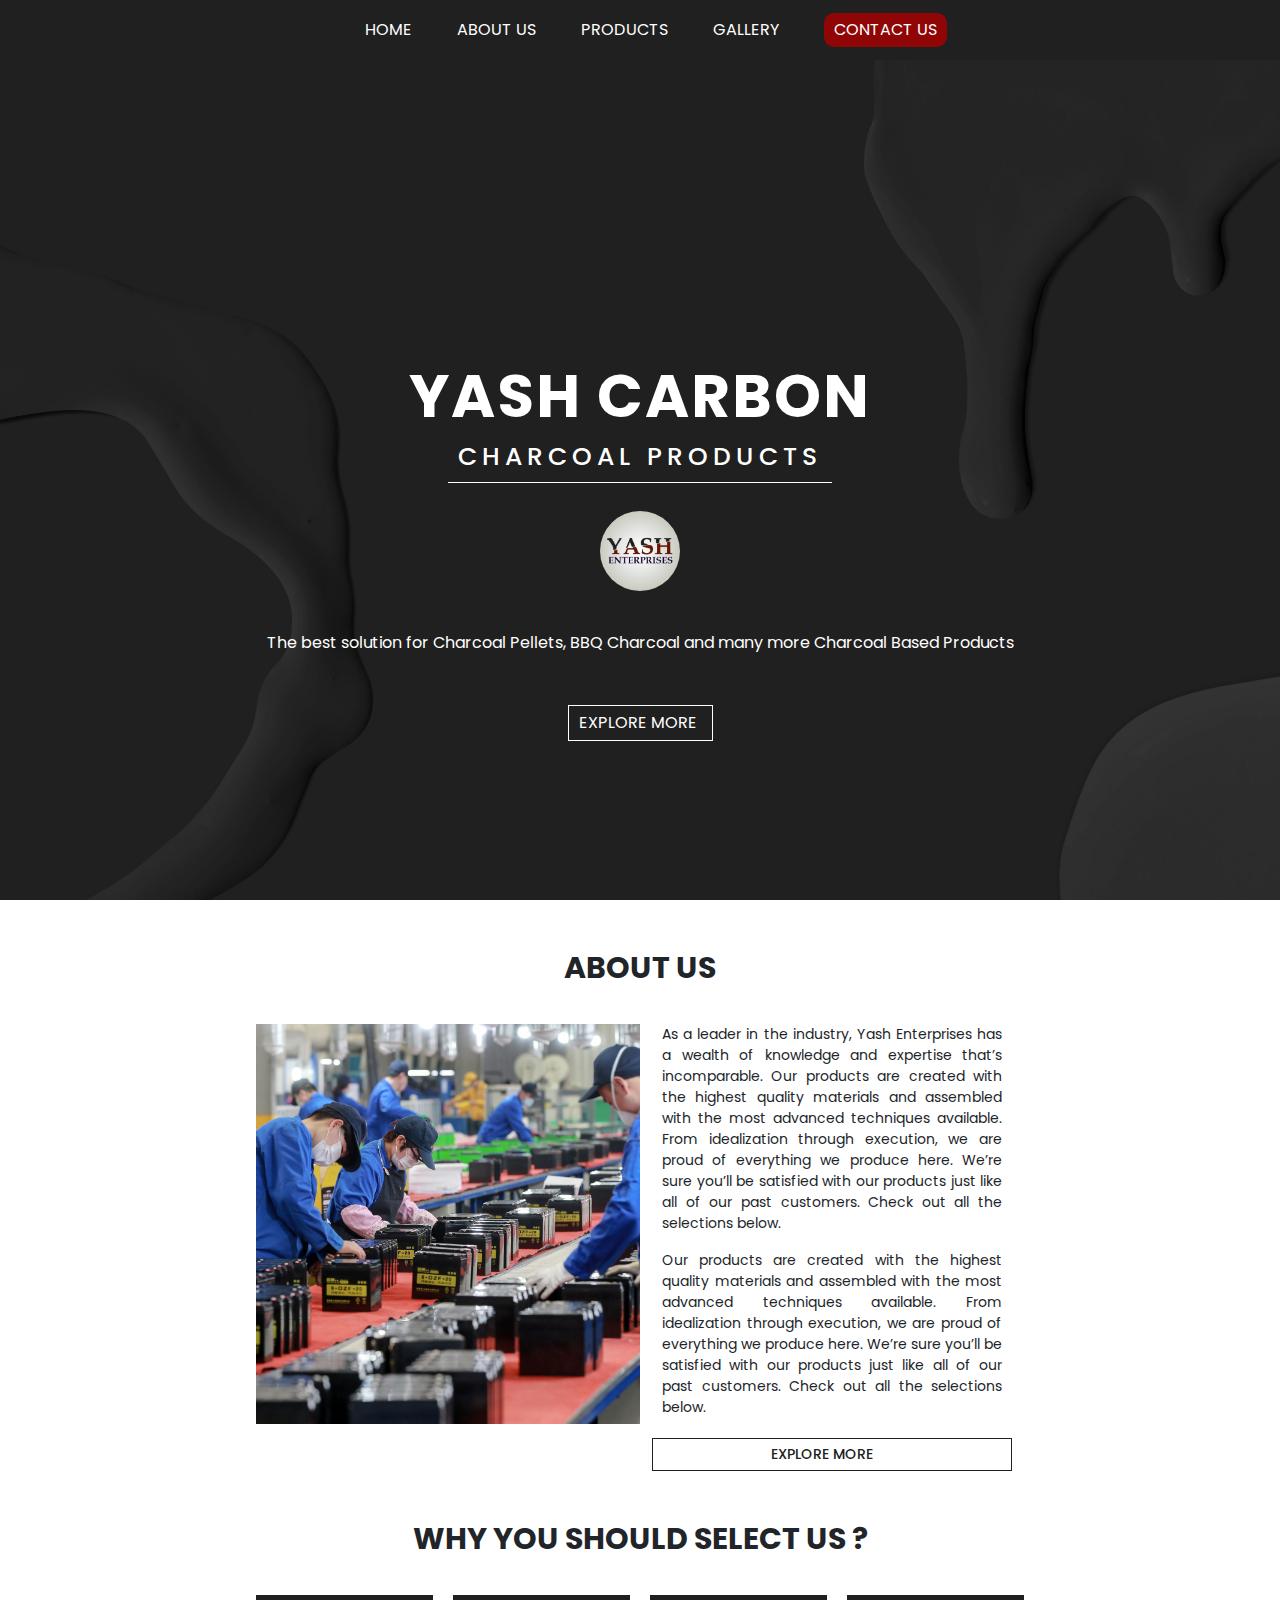
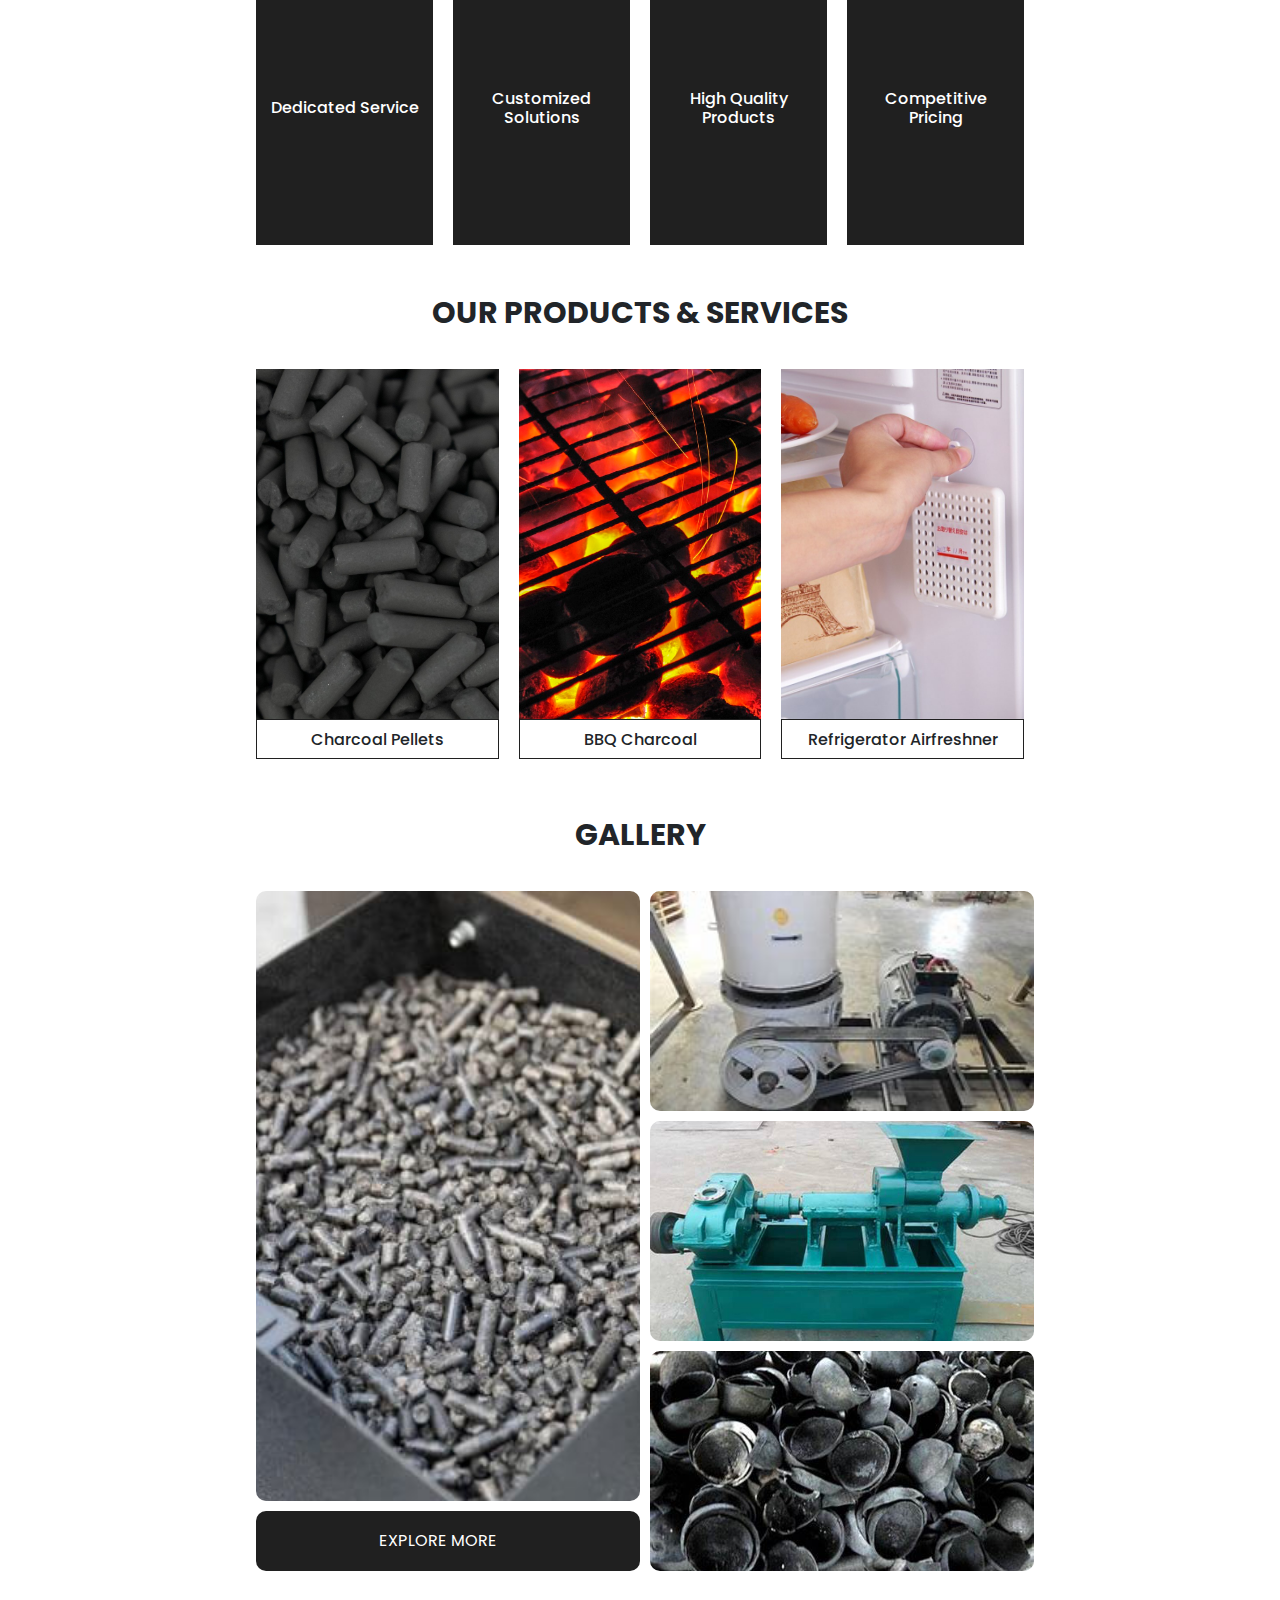
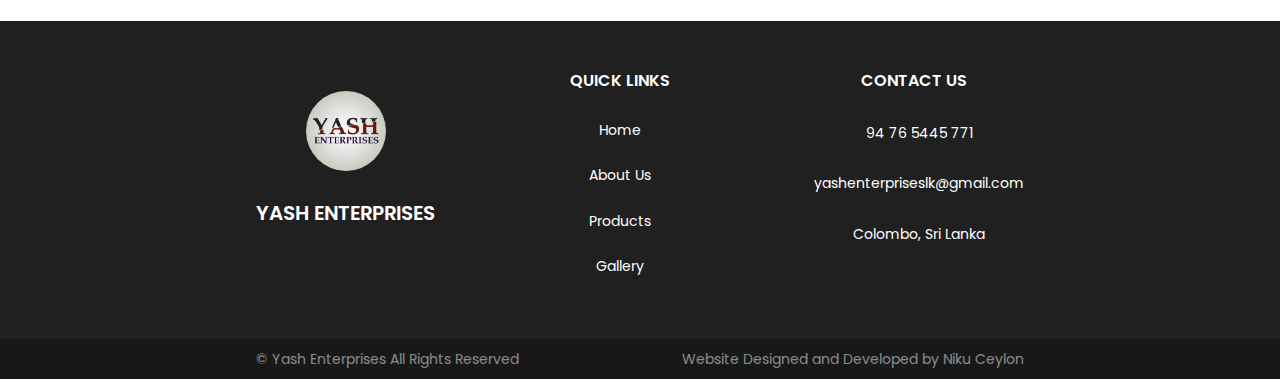
==== index.html @ 41570a49 "git init" ====
<!DOCTYPE html>
<html lang="en">

<head>
    <meta charset="UTF-8">
    <meta name="viewport" content="width=device-width, initial-scale=1.0">
    <!-- Poppins Font Linked-->
    <link href="https://fonts.googleapis.com/css2?family=Lato&family=Poppins&display=swap" rel="stylesheet">
    <!-- Bootstrap Linked-->
    <link href="
    https://cdn.jsdelivr.net/npm/bootstrap@5.3.1/dist/css/bootstrap.min.css
    " rel="stylesheet">
    <!-- CSS Linked-->
    <link rel="stylesheet" href="assets/css/styles.css">
    <!-- Fontawesome Linked-->
    <link rel="stylesheet" href="https://cdnjs.cloudflare.com/ajax/libs/font-awesome/6.4.2/css/all.min.css"
        integrity="sha512-z3gLpd7yknf1YoNbCzqRKc4qyor8gaKU1qmn+CShxbuBusANI9QpRohGBreCFkKxLhei6S9CQXFEbbKuqLg0DA=="
        crossorigin="anonymous" referrerpolicy="no-referrer" />
</head>
<title>Yash Carbon - Home</title>
</head>

<body>
    <!-- Nav Bar Start -->
    <section id="navSection">
        <div class="navbar">
            <ul class="menu">
                <li><a href="index.html">Home</a></li>
                <li><a href="about.html">About us</a></li>
                <li><a href="products.html">Products</a></li>
                <li><a href="gallery.html">Gallery</a></li>
                <li class="contact-btn"><a href="contact.html">Contact Us</a></li>
            </ul>
        </div>
    </section>

    <!-- Nav Bar End -->

    <!-- Mobile Nav Bar Start -->
    <section id="mobileHam">
        <div class="mobile-ham-wrapper">
            <ul class="mobile-ham-menu">
                <li id="social-icons"><i class="fa-brands fa-facebook" style="color: #ffffff;"></i><i class="fa-brands fa-instagram"
                        style="color: #ffffff;"></i><i class="fa-brands fa-youtube" style="color: #ffffff;"></i></li>
                <li id="hamBtn"><i class="fa-solid fa-bars" style="color: #ffffff;"></i></li>
                <li id="closeBtn"><i class="fa-solid fa-xmark" style="color: #ffffff;"></i></li>
            </ul>
        </div>
    </section>

    <section id="mobileNav">
        <div class="mobile-nav-wrapper">
            <ul class="menu-mobile">
                <li><a href="index.html">Home</a></li>
                <li><a href="about.html">About us</a></li>
                <li><a href="products.html">Products</a></li>
                <li><a href="gallery.html">Gallery</a></li>
                <li><a href="contact.html">Contact Us</a></li>
            </ul>
        </div>
    </section>
    <!-- Mobile Nav Bar End -->


    <!-- Hero Section Start -->
    <section id="hero-section">
        <div class="hero-title-wrapper">
            <h1 class="main-title">Yash carbon</h1>
            <h2 class="sub-title">Charcoal products</h2>
            <img class="hero-logo" src="assets/img/yash_logo.jpg">
            <p class="hero-pra">The best solution for Charcoal Pellets, BBQ Charcoal and many more Charcoal Based
                Products</p>
            <a href="#">Explore more <span><i class="fa fa-arrow-right" style="color: #ffffff;"></i></span> </a>
        </div>
    </section>
    <!-- Hero Section End -->


    <!-- About Us Start -->
    <section id="about-us-section">
        <div class="about-us-wrapper">
            <h1 class="section-title">About us</h1>
            <div class="container about-us-grid">
                <div class="row about-grid">
                    <div class="col-sm about-img">
                        
                    </div>
                    <div class="col-sm">
                        <p class="about-us-para">
                            As a leader in the industry, Yash Enterprises has a wealth of knowledge and expertise that’s
                            incomparable. Our products are created with the highest quality materials and assembled with
                            the most advanced techniques available. From idealization through execution, we are proud of
                            everything we produce here. We’re sure you’ll be satisfied with our products just like all
                            of our past customers. Check out all the selections below.
                        </p>
                        <p class="about-us-para">
                            Our products are created with the highest quality materials and assembled with the most
                            advanced techniques available. From idealization through execution, we are proud of
                            everything we produce here. We’re sure you’ll be satisfied with our products just like all
                            of our past customers. Check out all the selections below.
                        </p>
                        <a href="#">Explore more <span><i class="fa fa-arrow-right" style="color: #202020;"></i></span>
                        </a>
                    </div>
                </div>
            </div>
        </div>
    </section>
    <!-- About Us End -->


    <!-- Why Us Start -->
    <section id="why-us-section">
        <div class="why-us-wrapper">
            <h1 class="section-title">Why you should select us ?</h1>
            <div class="why-us-options">
                <div class="option">
                    <h3 class="option-name">Dedicated service</h3>
                    <p class="option-img"><i class="fa fa-thumbs-up" style="color: #ffffff;"></i></p>
                </div>
                <div class="option">
                    <h3 class="option-name">Customized solutions</h3>
                    <p class="option-img"><i class="fa fa-sliders" style="color: #ffffff;"></i></p>
                </div>
                <div class="option">
                    <h3 class="option-name">High quality products</h3>
                    <p class="option-img"><i class="fa fa-gears" style="color: #ffffff;"></i></p>
                </div>
                <div class="option">
                    <h3 class="option-name">Competitive pricing</h3>
                    <p class="option-img"><i class="fa fa-tags" style="color: #ffffff;"></i></p>
                </div>
            </div>
        </div>
    </section>
    <!-- Why Us End -->


    <!-- Products Start -->
    <section id="product-section">
        <div class="product-wrapper">
            <h1 class="section-title">Our products & services</h1>
            <div class="products">
                <div class="product-1">
                    <div class="product-img-1"></div>
                    <h4 id="productBtn" class="product-name">Charcoal Pellets</h4>
                </div>
                <div class="product-1">
                    <div class="product-img-2"></div>
                    <h4 id="productBtn" class="product-name">BBQ Charcoal</h4>
                </div>
                <div class="product-1">
                    <div class="product-img-3"></div>
                    <h4 id="productBtn" class="product-name">Refrigerator Airfreshner</h4>
                </div>
            </div>
        </div>
    </section>
    <!-- Products End -->


    <!-- Gallery Start -->
    <section id="gallery-section">
        <div class="gallery-wrapper">
            <h1 class="section-title">Gallery</h1>
            <div class="gallery-image-wrapper">
                <div class="gallery-left">
                    <div class="img1"></div>
                    <a href="#">Explore more <span><i class="fa fa-arrow-right" style="color: #ffffff;"></i></span> </a>
                </div>
                <div class="gallery-right">
                    <div class="img2"></div>
                    <div class="img3"></div>
                    <div class="img4"></div>
                </div>
            </div>
        </div>
    </section>
    <!-- Gallery End -->


    <!-- Footer Start -->
    <section id="footer-section">
        <div class="footer-wrapper">
            <div class="footer-left">
                <img class="hero-logo" src="assets/img/yash_logo.jpg" alt="yash_logo">
                <h4 class="company-title">Yash enterprises</h4>
                <p class="social-icons">
                    <a href="#"><i class="fa-brands fa-facebook-f" style="color: #ffffff;"></i></a>
                    <span><a href="#"><i class="fa-brands fa-instagram" style="color: #ffffff;"></i></a></span>
                    <span><a href="#"><i class="fa-brands fa-youtube" style="color: #ffffff;"></i></a></span>
                </p>
            </div>
            <div class="footer-center">
                <h4 class="footer-title">Quick Links</h4>
                <p class="footer-para"><a href="index.html">Home</a> </p>
                <p class="footer-para"><a href="about.html">About Us</a></p>
                <p class="footer-para"><a href="products.html">Products</a></p>
                <p class="footer-para"><a href="gallery.html">Gallery</a></p>
            </div>
            <div class="footer-right">
                <h4 class="footer-title">Contact Us</h4>
                <p class="footer-para"> <span><i class="fa fa-phone" style="color: #ffffff;"></i></span> 94 76 5445 771
                </p>
                <p class="footer-para"> <span><i class="fa fa-envelope" style="color: #ffffff;"></i></span>
                    yashenterpriseslk@gmail.com</p>
                <p class="footer-para"> <span><i class="fa fa-map-pin" style="color: #ffffff;"></i></span> Colombo, Sri
                    Lanka</p>
                <p class="footer-para"> <span></span> </p>
            </div>
        </div>

        <div id="copyright-section">
            <div class="copyright-wrapper">
                <p class="copyright-details">© Yash Enterprises All Rights Reserved</p>
                <p class="copyright-details">Website Designed and Developed by Niku Ceylon</p>
            </div>
        </div>
    </section>
    <!-- Footer End -->


    <!-- JavaScript Lynked -->
    <script type="text/javascript" src="assets/js/script.js">

    </script>

</body>

</html>
---- assets/css/styles.css ----
body {
    width: 100%;
}

* {
    font-family: 'Poppins', sans-serif;
}

.section-title {
    font-size: 30px;
    text-transform: uppercase;
    font-weight: 700;
    text-align: center;
    padding: 30px 0;
}


/* Nav Bar Start */
#navSection {
    width: 100%;
    height: 60px;
    background-color: #202020;
    position: relative;
}

.navbar {
    width: 80%;
    margin: auto;
    height: 100%;
}

.menu {
    display: flex;
    gap: 45px;
    margin: auto;
    align-items: center;
}

.menu li {
    list-style-type: none;
}

.menu li a {
    text-decoration: none;
    color: #ffffff;
    text-transform: uppercase;
    font-size: 16px;
    font-weight: 400;
}

.contact-btn {
    background-color: #900505;
    padding: 5px 10px;
    border-radius: 10px;
    margin: auto;
}

/* Nav Bar End */


/* Mobile Nav Bar Start */
#mobileHam {
    width: 100%;
    height: 60px;
    background-color: #202020;
    position: relative;
    display: none;
}

.mobile-ham-wrapper {
    width: 80%;
    margin: auto;
}

.mobile-ham-menu {
    display: flex;
    justify-content: space-between;
    margin: auto;
    align-items: center;
}

.mobile-ham-menu li {
    list-style-type: none;
}

.mobile-ham-menu li:hover {
    cursor: pointer;
}

.mobile-ham-menu li i {
    font-size: 25px;
    margin-right: 20px;
}

#social-icons {
    margin: 0;
}

#closeBtn {
    display: none;
    margin: 0;
    font-size: 35px;
}

#hamBtn {
    margin: 0;
    font-size: 35px;
}

#mobileNav {
    display: none;
    height: 100vh;
    background-color: #444444;
    margin-top: -60px;
}

.mobile-nav-wrapper {
    width: 80%;
    height: 80%;
    margin: auto;
    display: flex;
}

.menu-mobile {
    display: flex;
    flex-direction: column;
    justify-content: space-between;
    margin: auto;
    text-align: center;
    width: 100%;
}

.menu-mobile li {
    list-style-type: none;
    font-size: 35px;
    border-bottom: 1px solid #ffffff;
    width: 60%;
    margin: auto;
    padding: 20px 0;
}

.menu-mobile li a {
    text-decoration: none;
    text-transform: uppercase;
    color: #ffffff;
    font-size: 25px;
    padding: 5px;
}



/* Mobile Nav Bar End */


/* Hero Section Start */
#hero-section {
    background-image: url("../img/hero_img_main.jpg");
    height: 100vh;
    background-position: center;
    background-repeat: no-repeat;
    background-size: cover;
    margin-top: -60px;
}

.hero-title-wrapper {
    display: flex;
    flex-direction: column;
    align-items: center;
    padding-top: 40vh;
}

.main-title {
    color: #ffffff;
    font-size: 60px;
    font-weight: 700;
    text-transform: uppercase;
    text-align: center;
    letter-spacing: 2px;
    margin: auto;
}

.sub-title {
    color: #ffffff;
    font-size: 25px;
    font-weight: 500;
    text-transform: uppercase;
    letter-spacing: 5px;
    text-align: center;
    border-bottom: 1px solid #ffffff;
    padding: 10px;
}

.hero-logo {
    height: 80px;
    width: 80px;
    border-radius: 100px;
    margin: 20px 0;
}

.hero-pra {
    color: #ffffff;
    font-size: 16px;
    font-weight: 400;
    text-align: center;
    width: 60%;
    margin: auto;
    padding: 20px 0;
    padding-bottom: 50px;
}

.hero-title-wrapper a {
    color: #ffffff;
    font-size: 16px;
    text-decoration: none;
    border: 1px solid #ffffff;
    padding: 5px 10px;
    text-transform: uppercase;
}

.hero-title-wrapper a:hover {
    background-color: #333333;
}

.hero-title-wrapper span {
    padding-left: 5px;
}

/* Hero Section end */


/* About Us Start */
#about-us-section {
    width: 100%;
}

.about-us-wrapper {
    width: 60%;
    margin: auto;
    padding: 20px 0;
}


.about-us-img {
    width: 100%;
    height: auto;
    margin: auto;
}

.about-us-para {
    font-size: 14px;
    text-align: justify;
    padding: 0 10px;
}

.about-us-grid {
    width: 100%;
    margin: auto;
}

.about-grid {
    display: flex;
}

.about-us-grid a {
    color: #202020;
    font-size: 14px;
    text-decoration: none;
    border: 1px solid #202020;
    padding: 5px 10px;
    text-transform: uppercase;
    display: flex;
    justify-content: center;
    font-weight: 500;
    margin-top: 20px;
}

.about-us-grid a:hover {
    color: #ffffff;
    background-color: #181818;
}

.about-us-grid span {
    padding: 0 10px;
}

.about-img {
    height: 400px;
    width: 100%;
    background-image: url("../img/about_img.jfif");
    background-position: center;
    background-size: cover;
}

/* About Us End */


/* Why Us Start */
#why-us-section {
    width: 100%;
}

.why-us-wrapper {
    width: 60%;
    margin: auto;
}

.why-us-options {
    display: flex;
    gap: 20px;
}

.option {
    height: 250px;
    width: 80%;
    display: flex;
    flex-direction: column;
    justify-content: center;
    align-items: center;
    background-color: #202020;
}

.option:hover {
    background-color: #333333;
}

.option-name {
    color: #ffffff;
    font-size: 16px;
    text-transform: capitalize;
    padding: 10px 10px;
    font-weight: 500;
    text-align: center;
}

.option-img {
    font-size: 40px;
}

/* Why Us End */


/* Products Start */
#product-section {
    width: 100%;
}

.product-wrapper {
    width: 60%;
    margin: auto;
    padding: 20px 0;
}

.products {
    display: flex;
    justify-content: space-between;
    gap: 20px;
}

.product-img-1 {
    width: 100%;
    height: 350px;
    background-image: url(../img/pellets.jpg);
    background-size: cover;
    background-position: center;
}

.product-img-2 {
    width: 100%;
    height: 350px;
    background-image: url(../img/bbq.jfif);
    background-size: cover;
    background-position: center;
}

.product-img-3 {
    width: 100%;
    height: 350px;
    background-image: url(../img/fridge.jfif);
    background-size: cover;
    background-position: center;
}

.product-name {
    font-size: 16px;
    border: 1px solid #202020;
    width: 100%;
    height: 40px;
    text-align: center;
    justify-content: center;
    padding-top: 10px;
    font-weight: 500;
}

.product-name:hover {
    background-color: #202020;
    color: #ffffff;
    cursor: pointer;
}

.product-1 {
    width: 100%;
    display: flex;
    flex-direction: column;
    align-items: center;
}

/* Products End */


/* Gallery Start */
#gallery-section {
    width: 100%;
}

.gallery-wrapper {
    width: 60%;
    margin: auto;
}

.gallery-image-wrapper {
    display: flex;
    gap: 10px;
}

.gallery-left {
    display: flex;
    flex-direction: column;
    justify-content: space-between;
}

.gallery-right {
    display: flex;
    flex-direction: column;
    gap: 10px;
}

.img1 {
    background-image: url("../img/g1.jpeg");
    height: 610px;
    width: 30vw;
    background-size: cover;
    background-position: center;
    border-radius: 10px;
}

.img2 {
    background-image: url("../img/g2.jfif");
    height: 220px;
    width: 30vw;
    background-size: cover;
    background-position: center;
    border-radius: 10px;
}

.img3 {
    background-image: url("../img/g3.jfif");
    height: 220px;
    width: 30vw;
    background-size: cover;
    background-position: center;
    border-radius: 10px;
}

.img4 {
    background-image: url("../img/g4.jfif");
    height: 220px;
    width: 30vw;
    background-size: cover;
    background-position: center;
    border-radius: 10px;
}

.gallery-left a {
    background-color: #202020;
    color: #ffffff;
    text-align: center;
    text-decoration: none;
    padding: 18px;
    border-radius: 10px;
    text-transform: uppercase;
}

.gallery-left a:hover {
    background-color: #333333;
    color: #ffffff;
}

.gallery-left span {
    padding: 0 10px;
}

/* Gallery End */


/* Footer Start */
#footer-section {
    width: 100%;
    background-color: #202020;
    margin-top: 50px;
}

.footer-wrapper {
    width: 60%;
    margin: auto;
    padding: 50px 0;
    display: flex;
    justify-content: space-between;
}

.footer-left {
    display: flex;
    flex-direction: column;
    justify-content: center;
    align-items: center;
}

.footer-center {
    display: flex;
    flex-direction: column;
    justify-content: center;
    align-items: center;
}

.footer-right {
    display: flex;
    flex-direction: column;
    justify-content: center;
    align-items: center;
}

.company-title {
    color: #ffffff;
    text-transform: uppercase;
    font-size: 20px;
    padding: 10px 0;
    font-weight: 600;
}

.social-icons i {
    font-size: 20px;
    padding: 0 10px;
}

.footer-title {
    color: #ffffff;
    text-transform: uppercase;
    font-size: 16px;
    font-weight: 600;
    padding-bottom: 10px;
}

.footer-para {
    color: #ffffff;
    font-size: 14px;
    margin: auto;
}

.footer-para a {
    text-decoration: none;
    color: #ffffff;
}

.footer-para i {
    padding: 0 5px;
}

#copyright-section {
    width: 100%;
    height: 40px;
    background-color: #181818;
    display: flex;
    flex-direction: column;
    justify-content: center;
    align-items: center;
}

.copyright-wrapper {
    width: 60%;
    margin: auto;
    display: flex;
    justify-content: space-between;
    margin: auto;
    align-items: center;
}

.copyright-details {
    color: #ffffff83;
    font-size: 14px;
    text-align: center;
    display: flex;
    margin: 0;
}

/* Footer End */


@media screen and (max-width: 800px) {

    .section-title {
        font-size: 25px;
        padding: 20px 0;
    }

    /* Nav Bar Start */
    #navSection {
        display: none;
    }

    #mobileHam {
        display: flex;
    }


    /* Nav Bar End */


    /* Hero Section Start */

    /* Hero Section End */


    /* About Us Start */
    .about-us-wrapper {
        width: 80%;
        margin: auto;
    }

    .about-us-grid a {
        color: #202020;
        font-size: 14px;
        text-decoration: none;
        border: 1px solid #202020;
        padding: 5px 10px;
        text-transform: uppercase;
        display: flex;
        justify-content: center;
        font-weight: 600;
        margin-top: 20px;
    }

    .about-us-grid span {
        padding: 0 10px;
    }

    .about-img {
        height: 550px;
        width: 100%;
        background-image: url("../img/about_img.jfif");
        background-position: center;
        background-size: cover;
    }

    /* About Us End */


    /* Why Us Start */
    .why-us-wrapper {
        width: 80%;
        margin: auto;
    }

    .option {
        height: 150px;
        width: 100%;
        background-color: #202020;
    }

    .option-name {
        font-size: 14px;
    }

    .option-img {
        font-size: 30px;
    }

    /* Why Us End */


    /* Products Start */

    .product-wrapper {
        width: 80%;
        margin: auto;
    }

    .product-img-1 {
        width: 100%;
        height: 200px;
    }

    .product-img-2 {
        width: 100%;
        height: 200px;
    }

    .product-img-3 {
        width: 100%;
        height: 200px;
    }

    .product-name {
        font-size: 14px;
        font-weight: 500;
    }

    .product-name:hover {
        background-color: #202020;
        color: #ffffff;
        cursor: pointer;
    }

    /* Products End */


    /* Gallery Start */
    .gallery-wrapper {
        width: 80%;
        margin: auto;
    }

    .img1 {
        background-image: url("../img/g1.jpeg");
        height: 410px;
        width: 40vw;
    }

    .img2 {
        background-image: url("../img/g2.jfif");
        height: 150px;
        width: 39vw;
    }

    .img3 {
        background-image: url("../img/g3.jfif");
        height: 150px;
        width: 39vw;
    }

    .img4 {
        background-image: url("../img/g4.jfif");
        height: 150px;
        width: 39vw;
    }

    .gallery-left a {
        background-color: #202020;
        color: #ffffff;
        text-align: center;
        text-decoration: none;
        padding: 16px;
        border-radius: 10px;
    }

    /* Gallery End */


    /* Footer Start */
    .footer-wrapper {
        width: 80%;
        margin: auto;
    }

    .company-title {
        color: #ffffff;
        text-transform: uppercase;
        font-size: 18px;
        padding: 10px 0;
    }

    .social-icons i {
        font-size: 18px;
        padding: 0 10px;
    }

    .footer-title {
        color: #ffffff;
        text-transform: uppercase;
        font-size: 16px;
    }

    .footer-para {
        color: #ffffff;
        font-size: 14px;
        margin: auto;
    }

    .copyright-wrapper {
        width: 80%;
    }

    .copyright-details {
        font-size: 12px;
    }

    /* Footer End */

}


@media screen and (max-width: 650px) {

    .section-title {
        font-size: 20px;
        padding: 20px 0;
    }


    /* Nav Bar Start */

    /* Nav Bar End */


    /* Hero Section Start */

    .main-title {
        font-size: 50px;
    }

    .sub-title {
        font-size: 20px;

    }

    .hero-pra {
        color: #ffffff;
        font-size: 16px;
        font-weight: 400;
        text-align: center;
        width: 60%;
        margin: auto;
        padding: 20px 0;
        padding-bottom: 50px;
    }

    .hero-title-wrapper a {
        color: #ffffff;
        font-size: 16px;
        text-decoration: none;
        border: 1px solid #ffffff;
        padding: 5px 10px;
        text-transform: uppercase;
    }

    .hero-title-wrapper span {
        padding-left: 5px;
    }

    /* Hero Section End */


    /* About Us Start */

    .about-grid {
        display: inline
    }

    .about-us-grid a {
        color: #202020;
        font-size: 14px;
        text-decoration: none;
        border: 1px solid #202020;
        padding: 5px 10px;
        text-transform: uppercase;
        display: flex;
        justify-content: center;
        font-weight: 500;
        margin-top: 20px;
    }

    .about-img {
        height: 200px;
        margin-top: -40px;
        margin-bottom: 20px;
    }

    /* About Us End */


    /* Why Us Start */
    .why-us-wrapper {
        width: 80%;
        margin: auto;
    }

    .why-us-options {
        display: flex;
        justify-content: space-between;
    }

    .option {
        height: 150px;
        width: 20vw;
        background-color: #202020;
    }

    .option-name {
        font-size: 12px;
    }

    .option-img {
        font-size: 20px;
    }
    /* Why Us End */


    /* Products Start */
    .product-name {
        font-size: 12px;
        font-weight: 500;
    }

    .products {
        display: flex;
        flex-direction: column;
        gap: 20px;
    }
    
    .product-img-1 {
        width: 100%;
        height: 300px;
        background-image: url(../img/pellets.jpg);
        background-size: cover;
        background-position: center;
    }
    
    .product-img-2 {
        width: 100%;
        height: 300px;
        background-image: url(../img/bbq.jfif);
        background-size: cover;
        background-position: center;
    }
    
    .product-img-3 {
        width: 100%;
        height: 300px;
        background-image: url(../img/fridge.jfif);
        background-size: cover;
        background-position: center;
    }

    /* Products End */


    /* Gallery Start */
    .gallery-wrapper {
        width: 80%;
        margin: auto;
    }

    .img1 {
        background-image: url("../img/g1.jpeg");
        height: 350px;
        width: 39vw;
    }

    .img2 {
        background-image: url("../img/g2.jfif");
        height: 130px;
        width: 39vw;
    }

    .img3 {
        background-image: url("../img/g3.jfif");
        height: 130px;
        width: 39vw;
    }

    .img4 {
        background-image: url("../img/g4.jfif");
        height: 130px;
        width: 39vw;
    }

    .gallery-left a {
        background-color: #202020;
        color: #ffffff;
        text-align: center;
        text-decoration: none;
        padding: 16px;
        border-radius: 10px;
    }
    /* Gallery End */


    /* Footer Start */
    
    .footer-wrapper {
        width: 80%;
        margin: auto;
        padding: 30px 0;
        display: flex;
        flex-direction: column;
    }
    
    .footer-left {
        display: flex;
        flex-direction: column;
        justify-content: center;
        align-items: center;
    }
    
    .footer-center {
        display: flex;
        flex-direction: column;
        justify-content: center;
        align-items: center;
        padding: 40px 0;
    }
    
    .footer-right {
        display: flex;
        flex-direction: column;
        justify-content: center;
        align-items: center;
    }
    
    .company-title {
        color: #ffffff;
        text-transform: uppercase;
        font-size: 20px;
        padding: 5px 0;
    }
    
    .footer-title {
        color: #ffffff;
        text-transform: uppercase;
        font-size: 16px;
        font-weight: 600;
        padding-bottom: 0;
    }
    
    .footer-para {
        color: #ffffff;
        font-size: 14px;
        margin: auto;
        padding-top: 10px;
    }
    
    .footer-para a {
        text-decoration: none;
        color: #ffffff;
    }
    
    .footer-para i {
        padding: 0 5px;
    }
    
    #copyright-section {
        width: 100%;
        height: 60px;
        background-color: #181818;
        display: flex;
        flex-direction: column;
        justify-content: center;
        align-items: center;
    }
    
    .copyright-wrapper {
        width: 80%;
        margin: auto;
        display: flex;
        flex-direction: column;
    }
    
    .copyright-details {
        color: #ffffff83;
        font-size: 12px;
        text-align: center;
        display: flex;
        margin: 0;
    }

    /* Footer End */

}
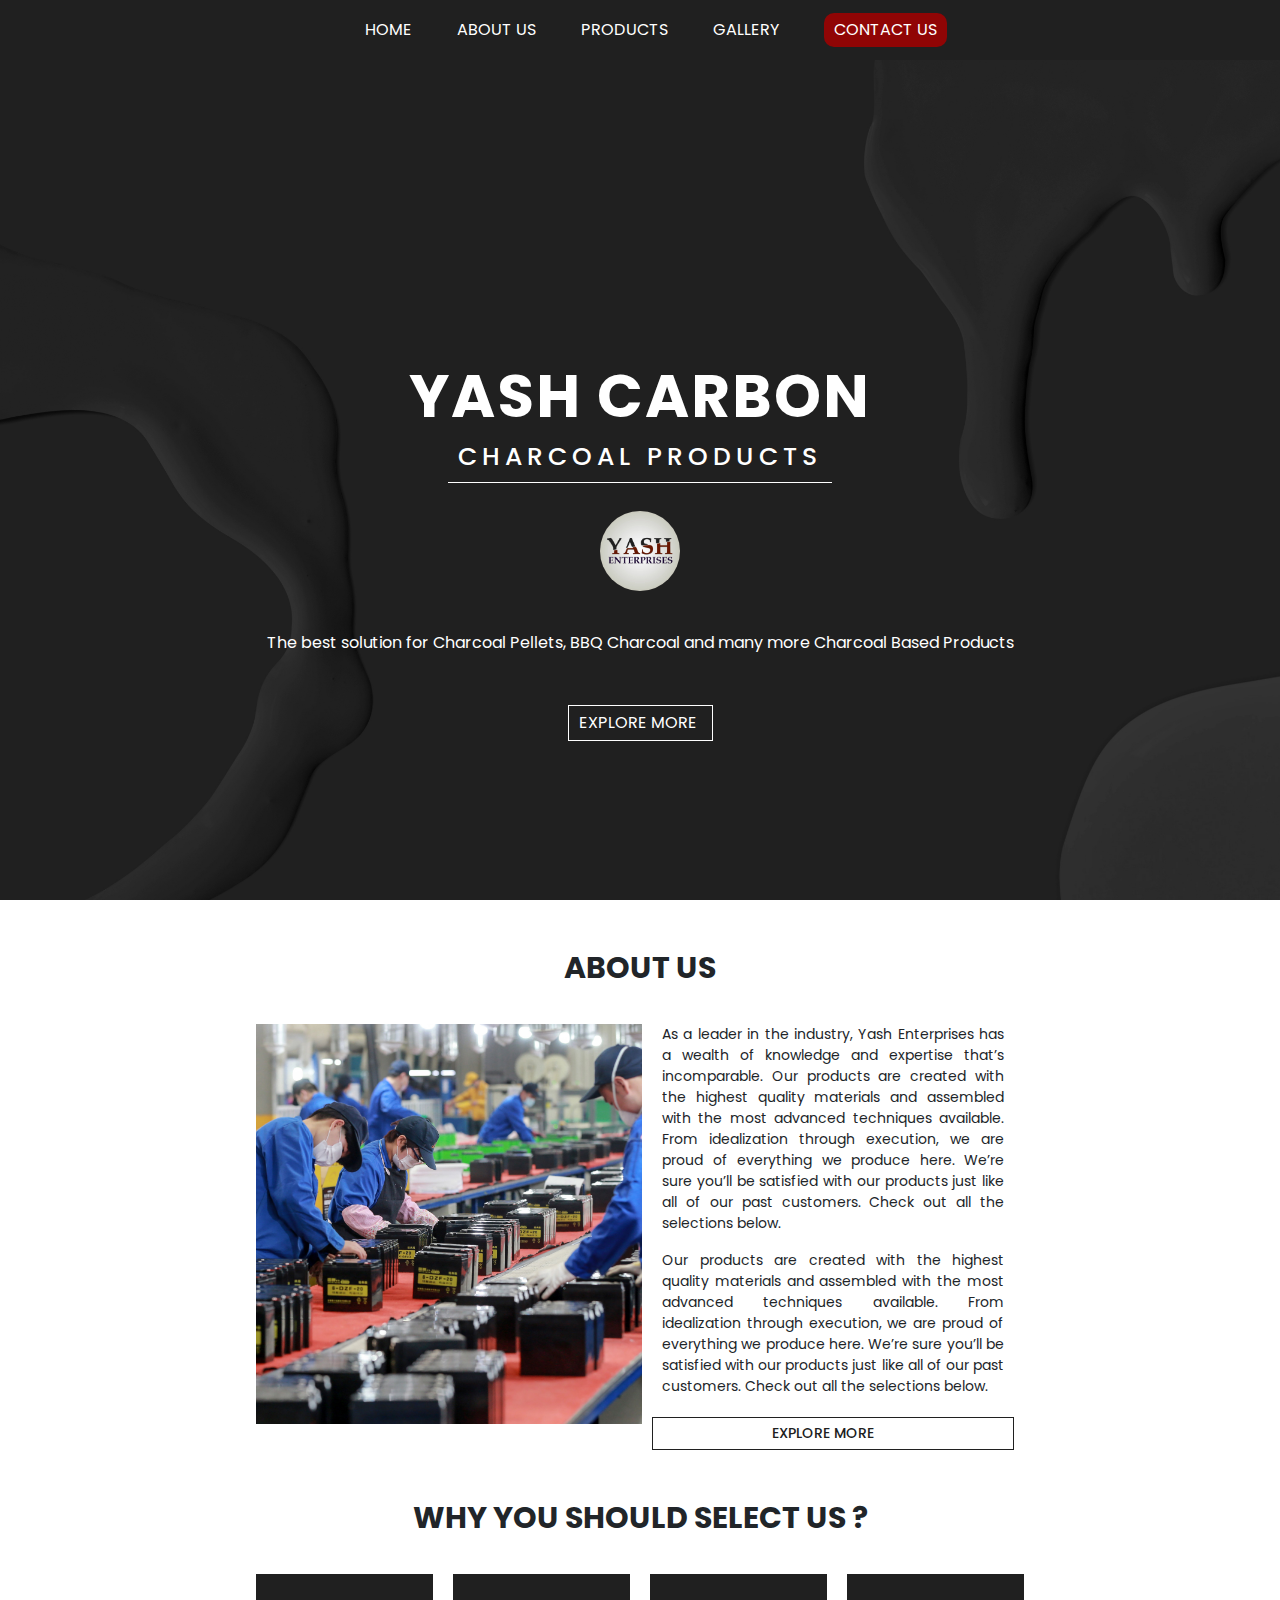
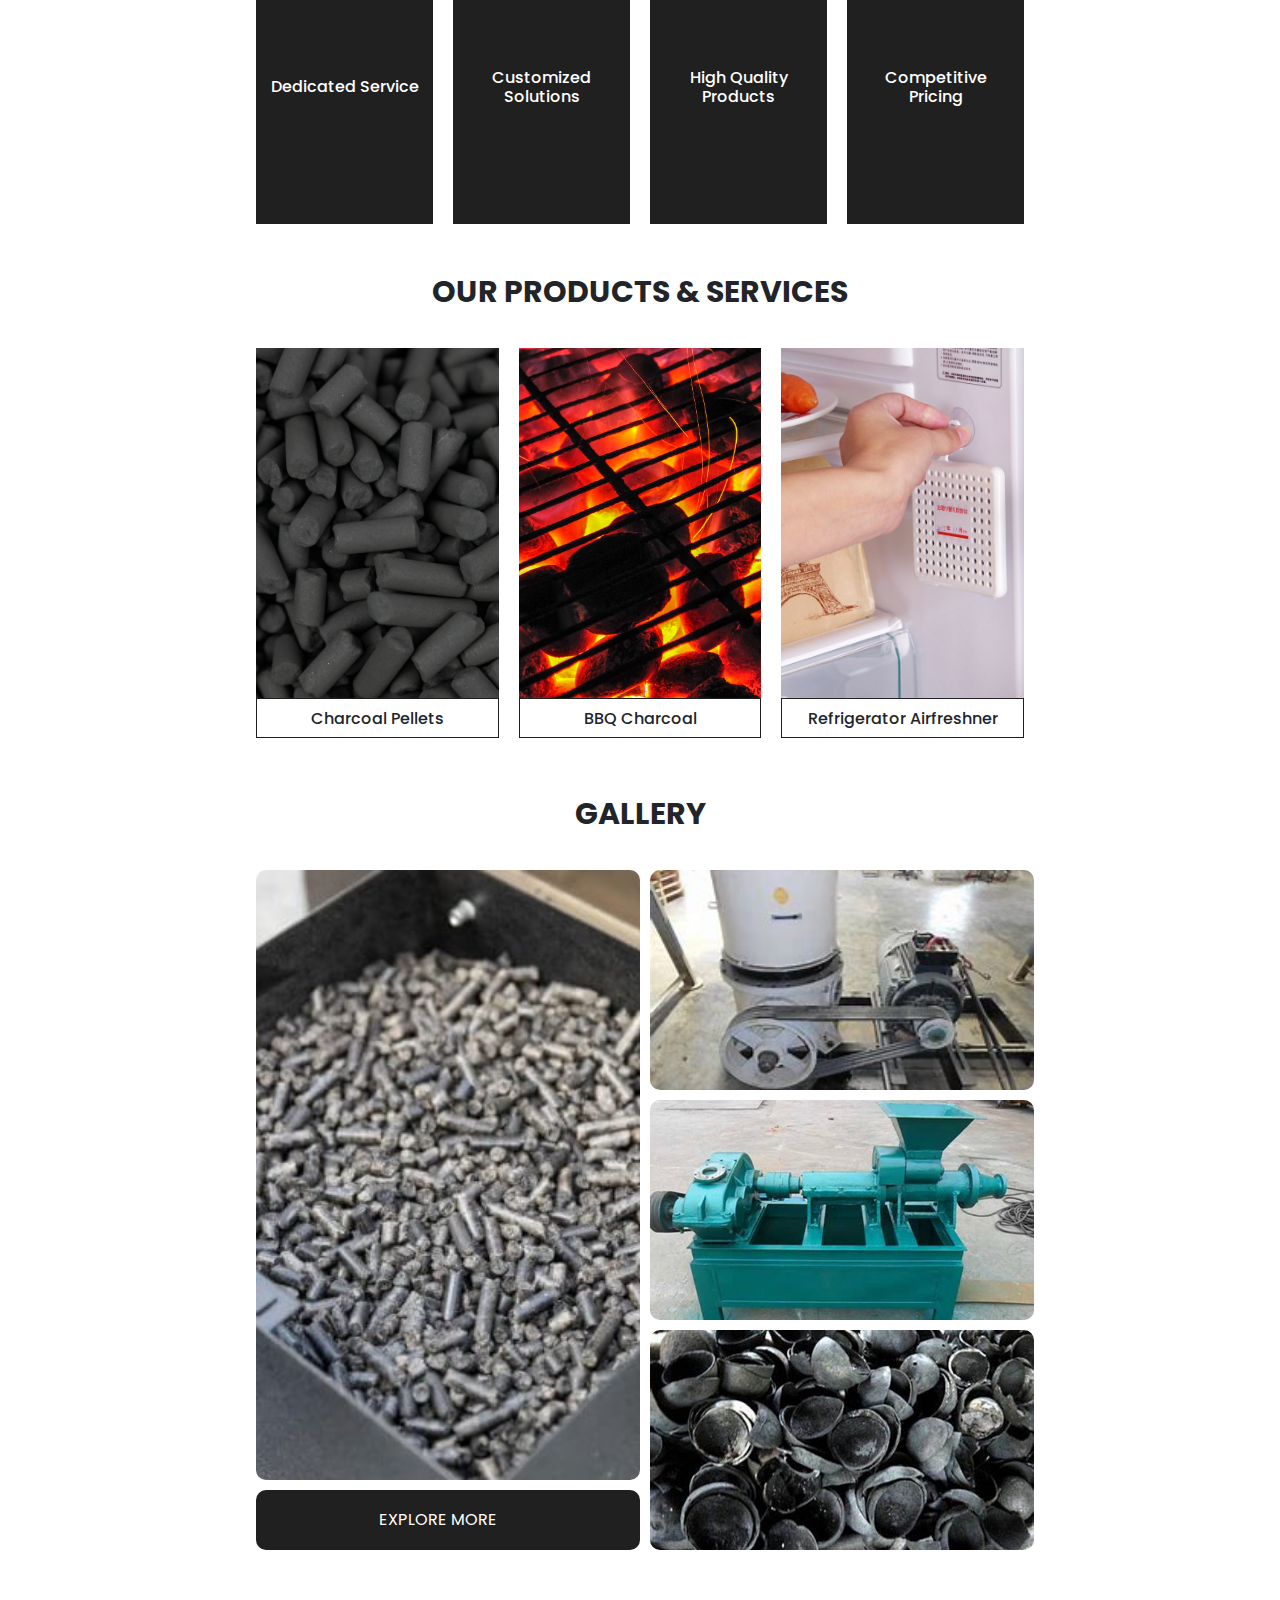
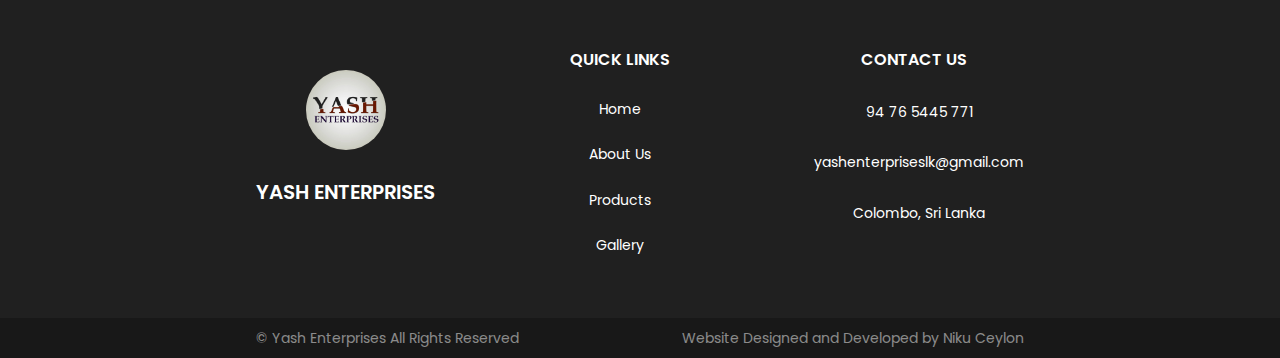
==== commit 11bc63c3: "new" ====
--- a/index.html
+++ b/index.html
@@ -85,7 +85,7 @@
                     <div class="col-sm about-img">
                         
                     </div>
-                    <div class="col-sm">
+                    <div class="col-sm abt">
                         <p class="about-us-para">
                             As a leader in the industry, Yash Enterprises has a wealth of knowledge and expertise that’s
                             incomparable. Our products are created with the highest quality materials and assembled with
--- a/assets/css/styles.css
+++ b/assets/css/styles.css
@@ -261,6 +261,10 @@
     display: flex;
 }
 
+.abt{
+    padding: 0 10px;
+}
+
 .about-us-grid a {
     color: #202020;
     font-size: 14px;
@@ -594,7 +598,7 @@
 /* Footer End */
 
 
-@media screen and (max-width: 800px) {
+@media screen and (max-width: 900px) {
 
     .section-title {
         font-size: 25px;
@@ -615,7 +619,9 @@
 
 
     /* Hero Section Start */
-
+    .hero-title-wrapper {
+        padding-top: 35vh;
+    }
     /* Hero Section End */
 
 
@@ -650,6 +656,10 @@
         background-size: cover;
     }
 
+    .about-us-para {
+        padding: 0 10px;
+    }
+
     /* About Us End */
 
 
@@ -797,7 +807,7 @@
 }
 
 
-@media screen and (max-width: 650px) {
+@media screen and (max-width: 768px) {
 
     .section-title {
         font-size: 20px;
@@ -813,23 +823,27 @@
     /* Hero Section Start */
 
     .main-title {
-        font-size: 50px;
+        font-size: 35px;
     }
 
     .sub-title {
-        font-size: 20px;
+        font-size: 16px;
 
     }
 
     .hero-pra {
         color: #ffffff;
-        font-size: 16px;
+        font-size: 14px;
         font-weight: 400;
         text-align: center;
         width: 60%;
         margin: auto;
         padding: 20px 0;
         padding-bottom: 50px;
+    }
+
+    .hero-title-wrapper {
+        padding-top: 30vh;
     }
 
     .hero-title-wrapper a {
@@ -873,6 +887,15 @@
         margin-bottom: 20px;
     }
 
+    .about-us-para {
+        padding: 10px 0;
+    }
+
+    .about-us-para {
+        padding: 0 10px;
+    }
+
+
     /* About Us End */
 
 
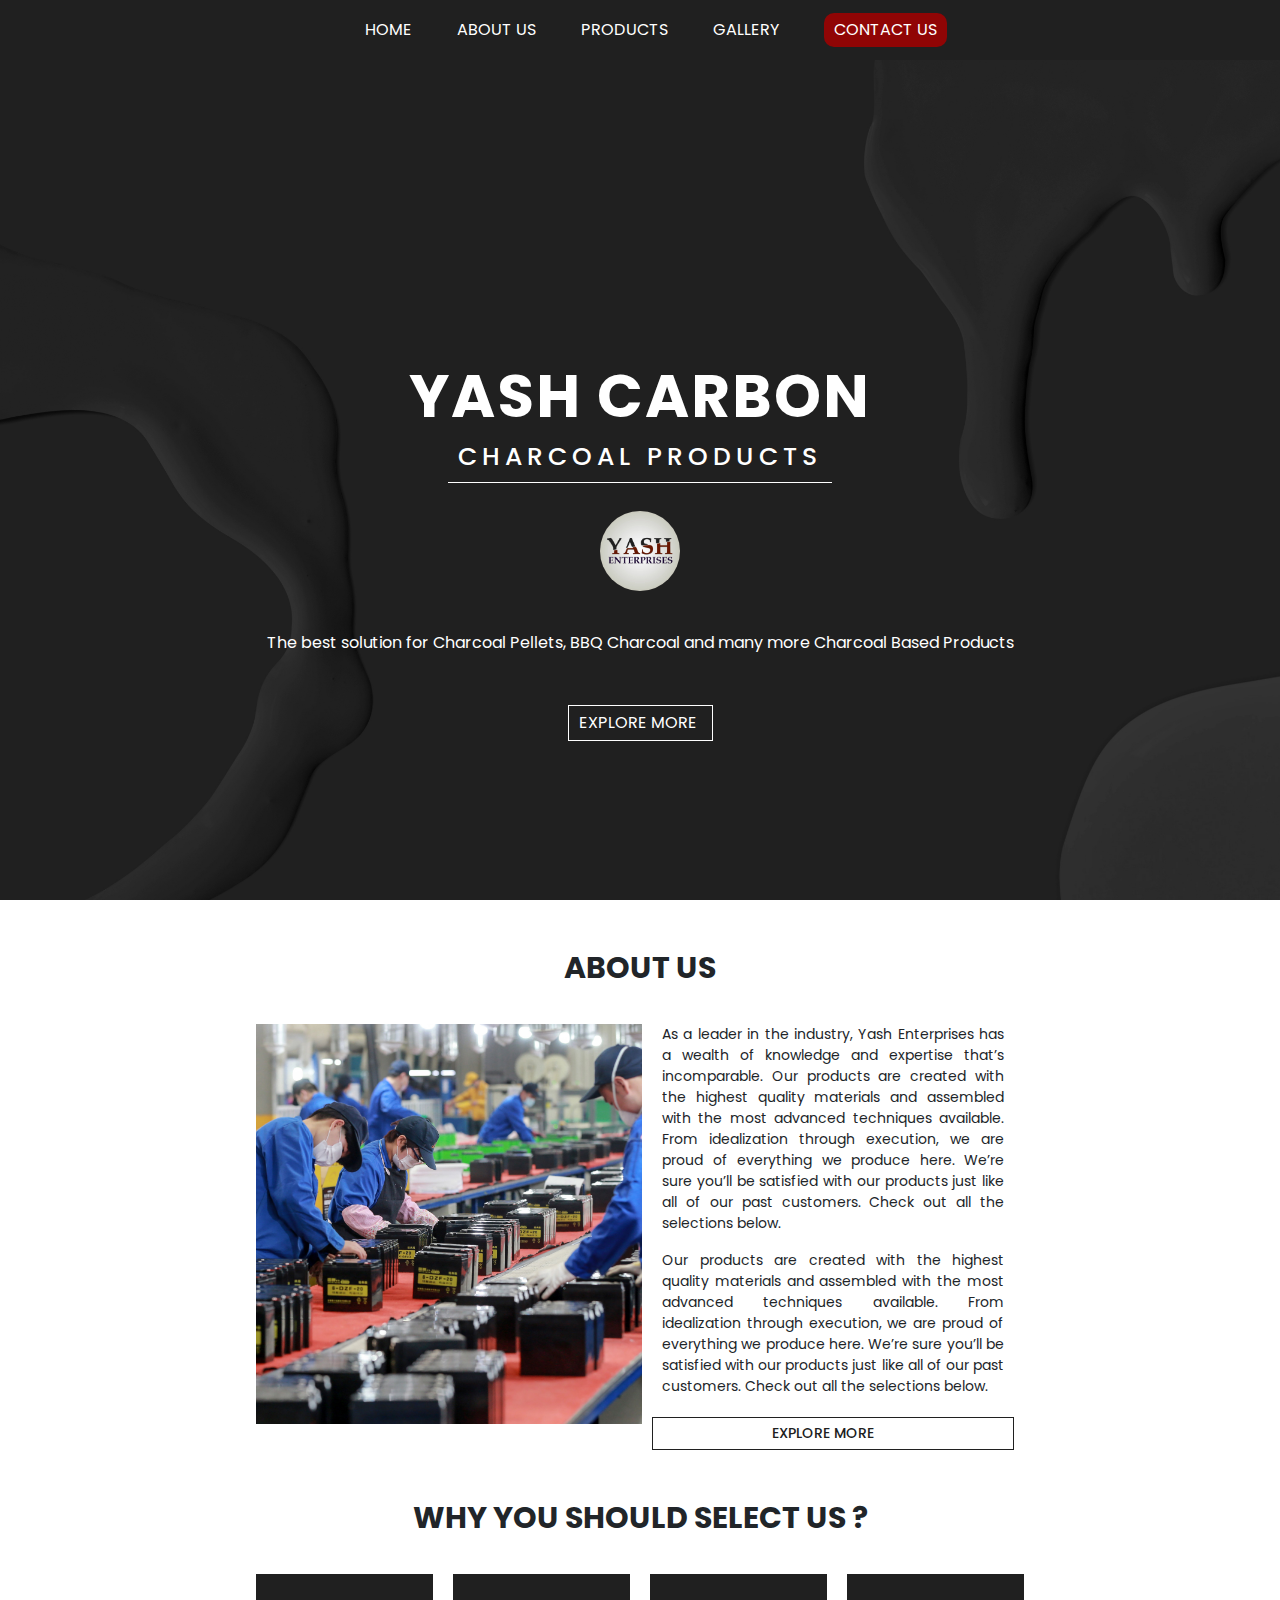
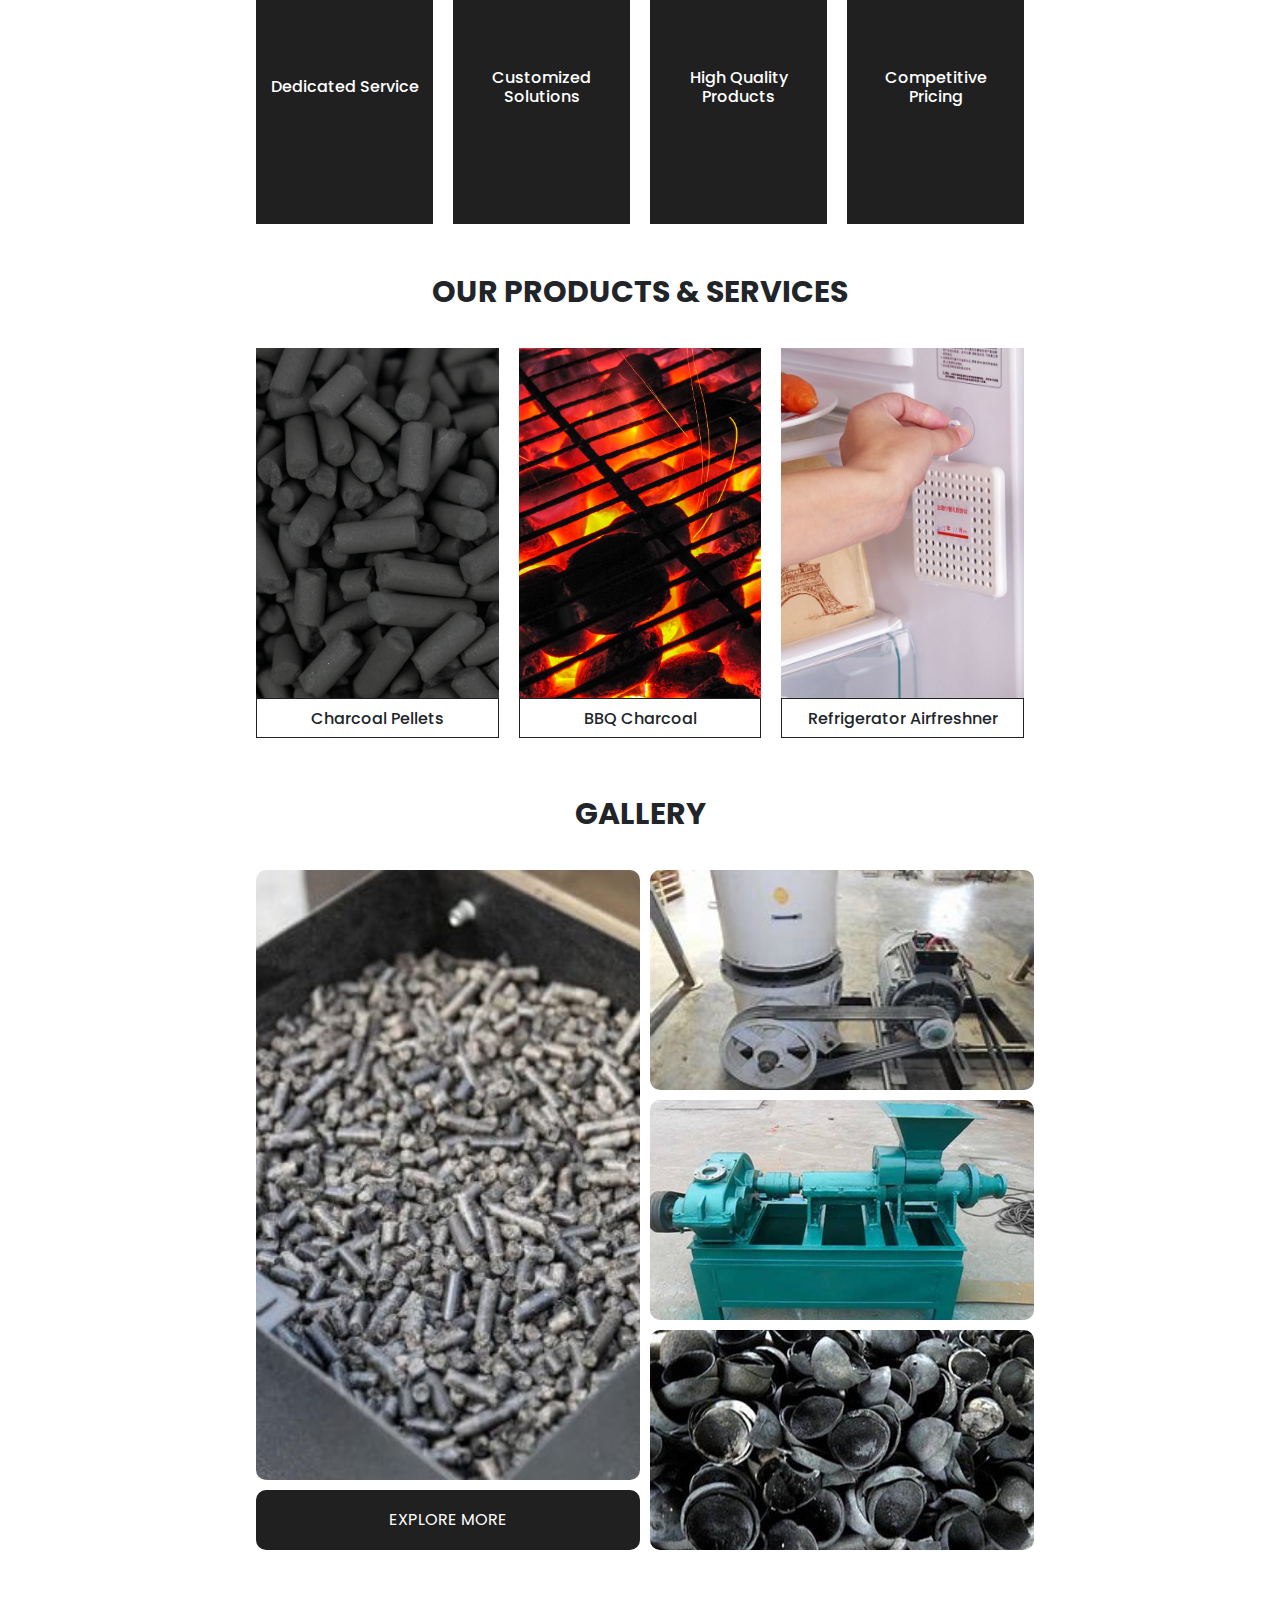
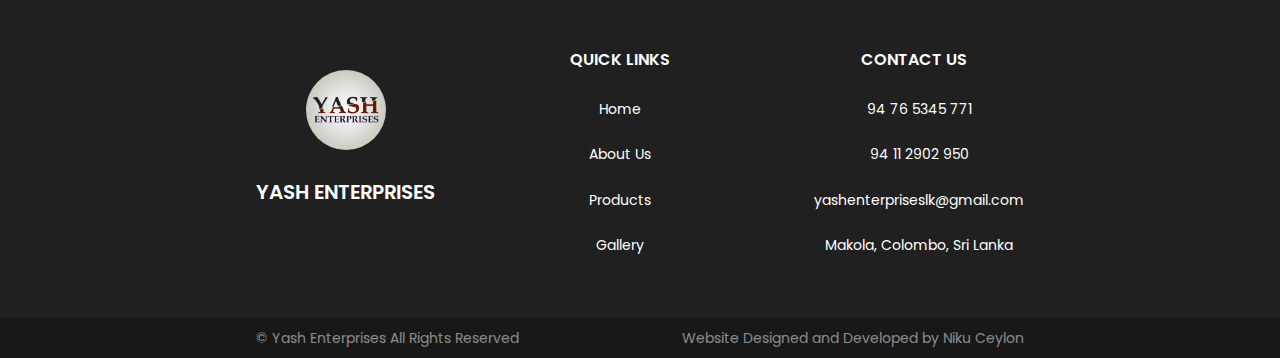
==== commit 2b113602: "New" ====
--- a/index.html
+++ b/index.html
@@ -40,8 +40,9 @@
     <section id="mobileHam">
         <div class="mobile-ham-wrapper">
             <ul class="mobile-ham-menu">
-                <li id="social-icons"><i class="fa-brands fa-facebook" style="color: #ffffff;"></i><i class="fa-brands fa-instagram"
-                        style="color: #ffffff;"></i><i class="fa-brands fa-youtube" style="color: #ffffff;"></i></li>
+                <li id="social-icons"><i class="fa-brands fa-facebook" style="color: #ffffff;"></i><i
+                        class="fa-brands fa-instagram" style="color: #ffffff;"></i><i class="fa-brands fa-youtube"
+                        style="color: #ffffff;"></i></li>
                 <li id="hamBtn"><i class="fa-solid fa-bars" style="color: #ffffff;"></i></li>
                 <li id="closeBtn"><i class="fa-solid fa-xmark" style="color: #ffffff;"></i></li>
             </ul>
@@ -83,7 +84,7 @@
             <div class="container about-us-grid">
                 <div class="row about-grid">
                     <div class="col-sm about-img">
-                        
+
                     </div>
                     <div class="col-sm abt">
                         <p class="about-us-para">
@@ -166,7 +167,7 @@
             <div class="gallery-image-wrapper">
                 <div class="gallery-left">
                     <div class="img1"></div>
-                    <a href="#">Explore more <span><i class="fa fa-arrow-right" style="color: #ffffff;"></i></span> </a>
+                    <a href="#">Explore more</a>
                 </div>
                 <div class="gallery-right">
                     <div class="img2"></div>
@@ -200,13 +201,14 @@
             </div>
             <div class="footer-right">
                 <h4 class="footer-title">Contact Us</h4>
-                <p class="footer-para"> <span><i class="fa fa-phone" style="color: #ffffff;"></i></span> 94 76 5445 771
+                <p class="footer-para"> <span><i class="fa fa-mobile-screen-button" style="color: #ffffff;"></i></span> 94 76 5345 771
+                </p>
+                <p class="footer-para"> <span><i class="fa fa-phone" style="color: #ffffff;"></i></span> 94 11 2902 950
                 </p>
                 <p class="footer-para"> <span><i class="fa fa-envelope" style="color: #ffffff;"></i></span>
                     yashenterpriseslk@gmail.com</p>
-                <p class="footer-para"> <span><i class="fa fa-map-pin" style="color: #ffffff;"></i></span> Colombo, Sri
+                <p class="footer-para"> <span><i class="fa-solid fa-location-dot" style="color: #ffffff;"></i></span> Makola, Colombo, Sri
                     Lanka</p>
-                <p class="footer-para"> <span></span> </p>
             </div>
         </div>
 
@@ -220,7 +222,7 @@
     <!-- Footer End -->
 
 
-    <!-- JavaScript Lynked -->
+    <!-- JavaScript Linked -->
     <script type="text/javascript" src="assets/js/script.js">
 
     </script>
--- a/assets/css/styles.css
+++ b/assets/css/styles.css
@@ -482,6 +482,7 @@
     padding: 18px;
     border-radius: 10px;
     text-transform: uppercase;
+    font-size: 16px;
 }
 
 .gallery-left a:hover {
@@ -759,7 +760,9 @@
         text-decoration: none;
         padding: 16px;
         border-radius: 10px;
-    }
+        font-size: 14px;
+    }
+
 
     /* Gallery End */
 
@@ -1002,7 +1005,9 @@
         text-decoration: none;
         padding: 16px;
         border-radius: 10px;
-    }
+        font-size: 12px;
+    }
+
     /* Gallery End */
 
 
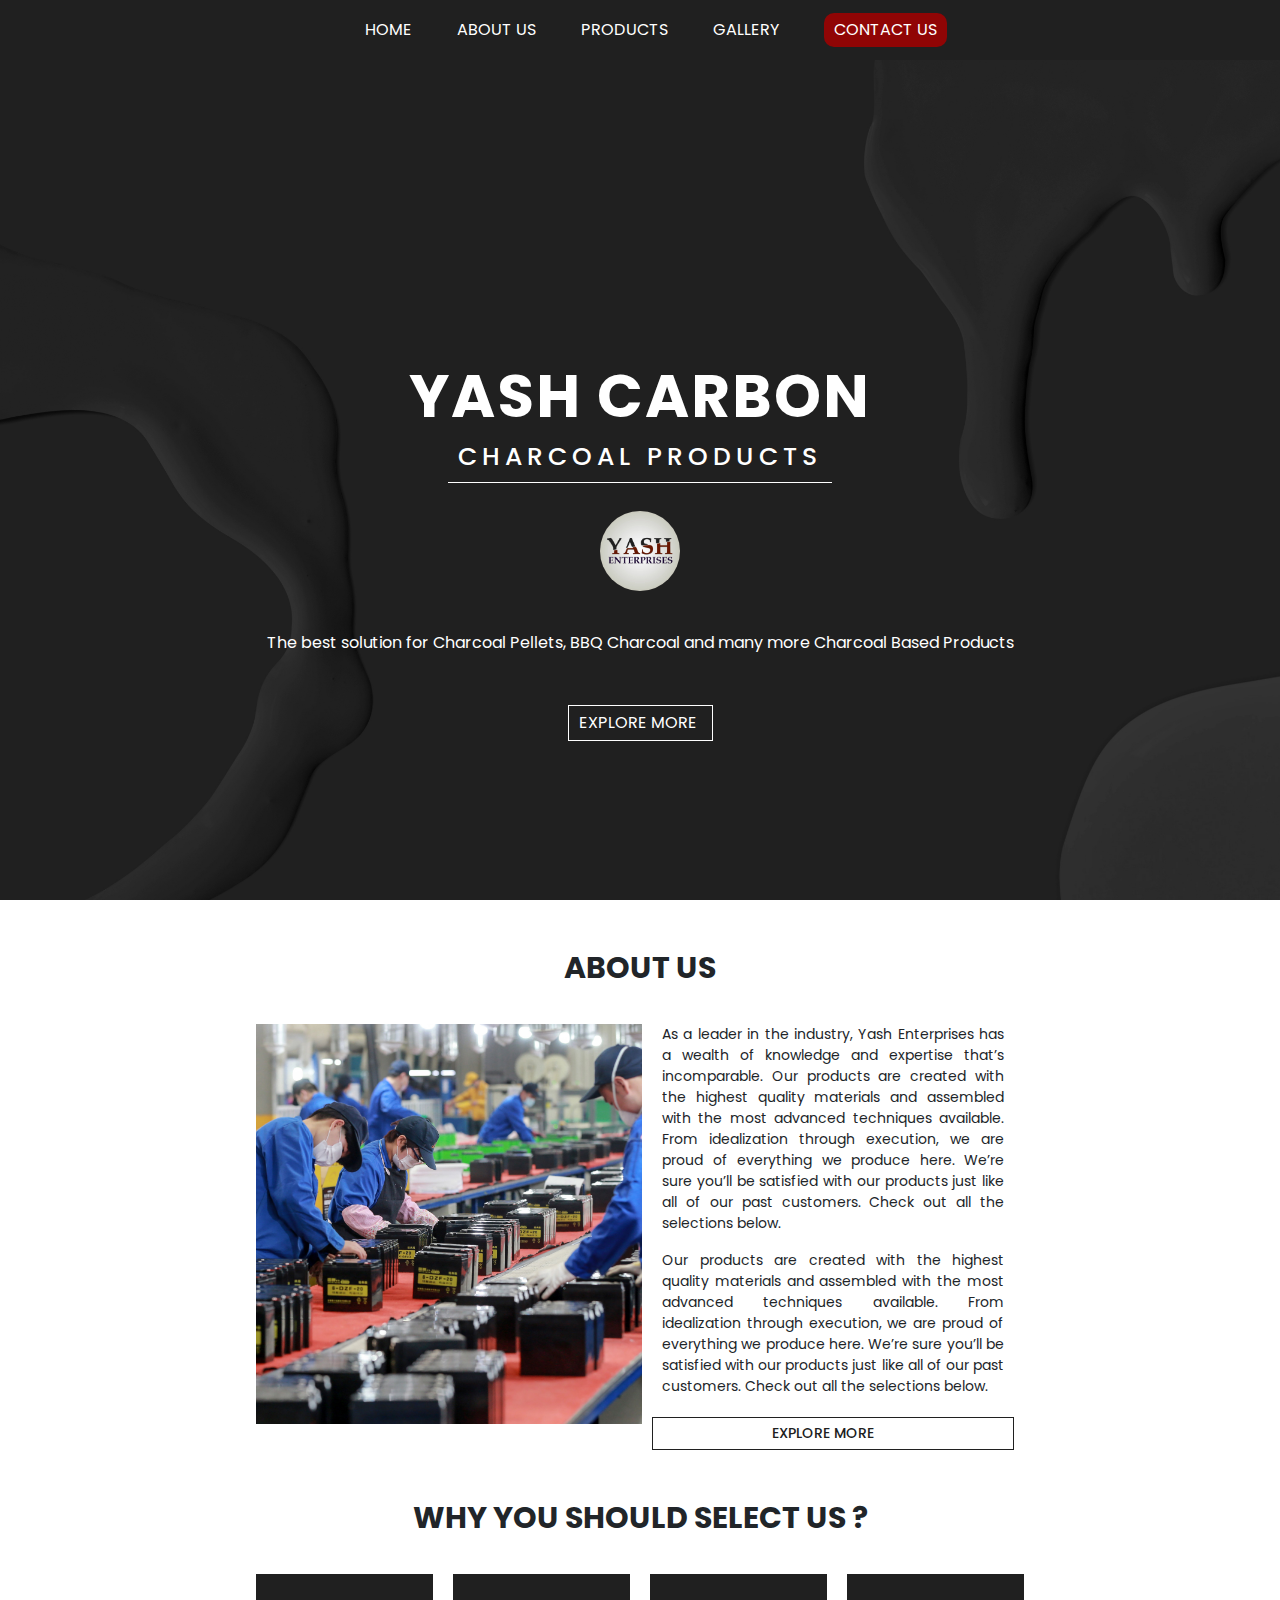
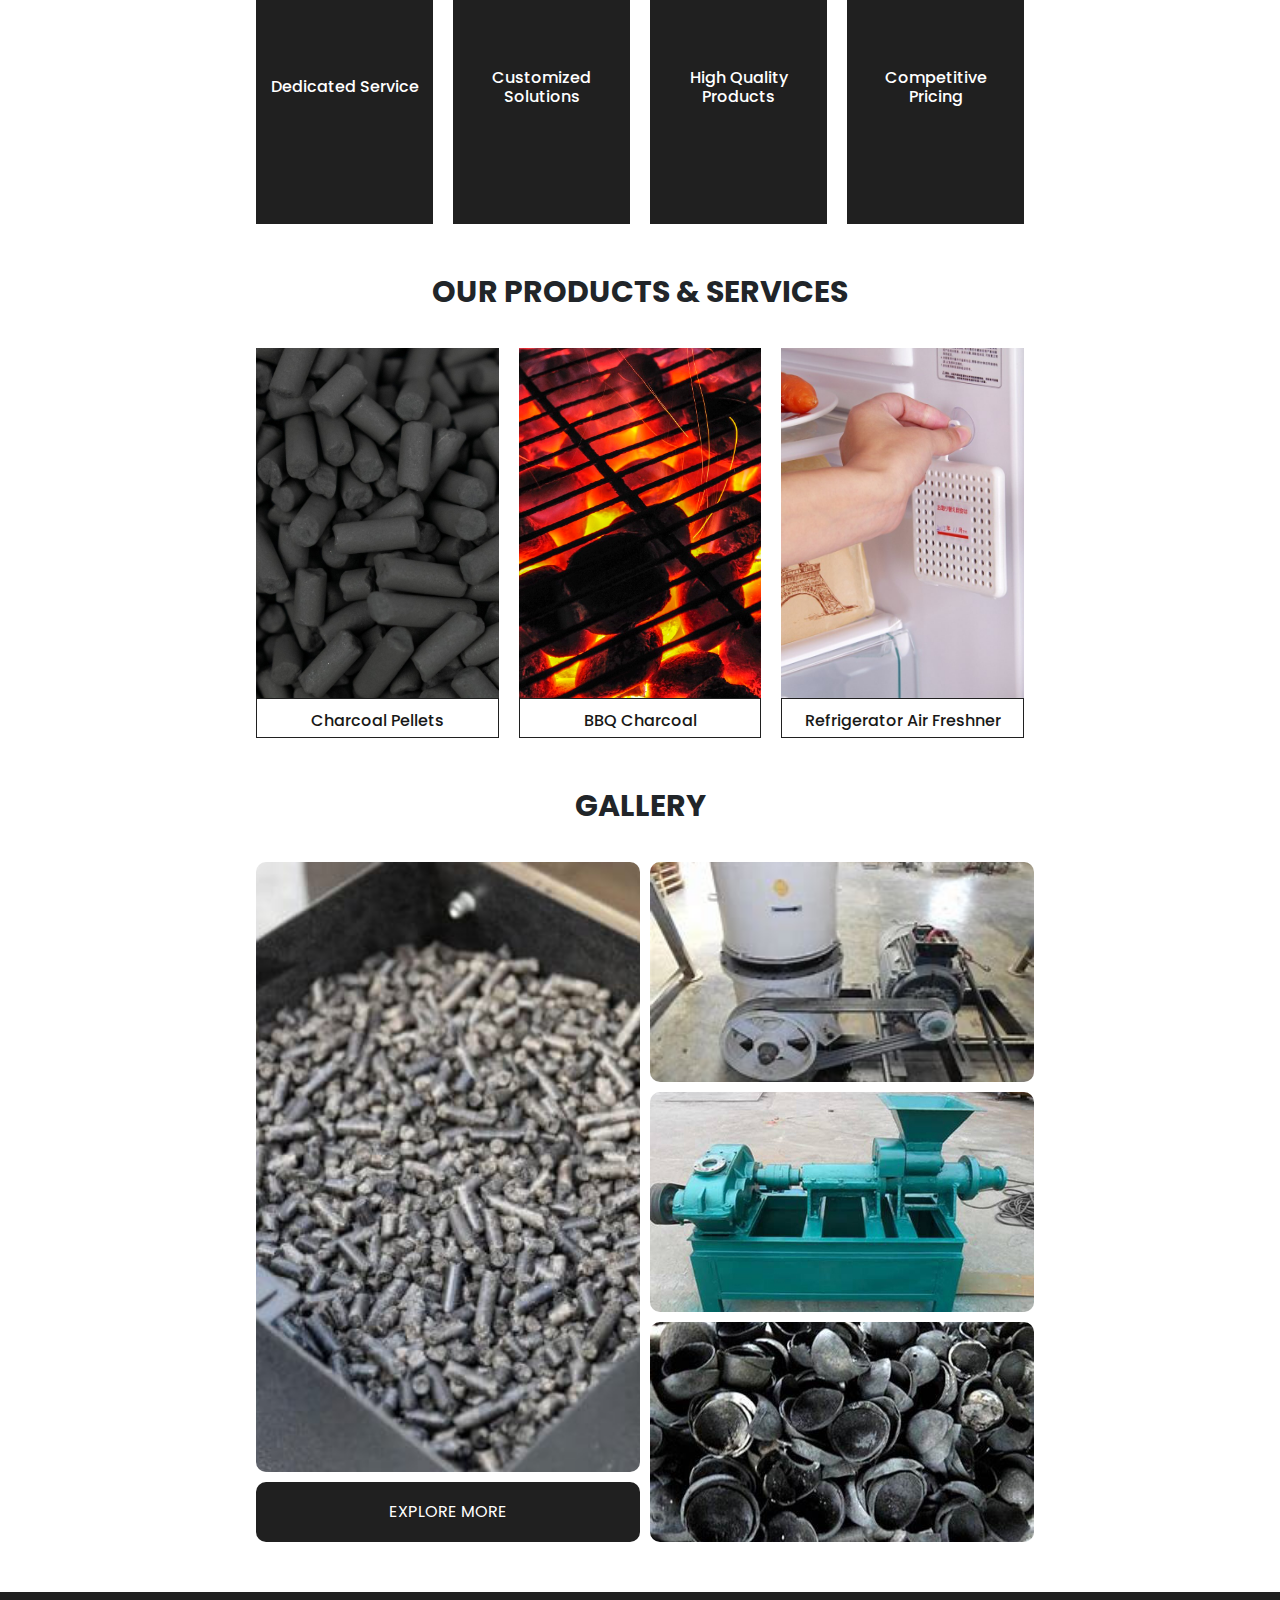
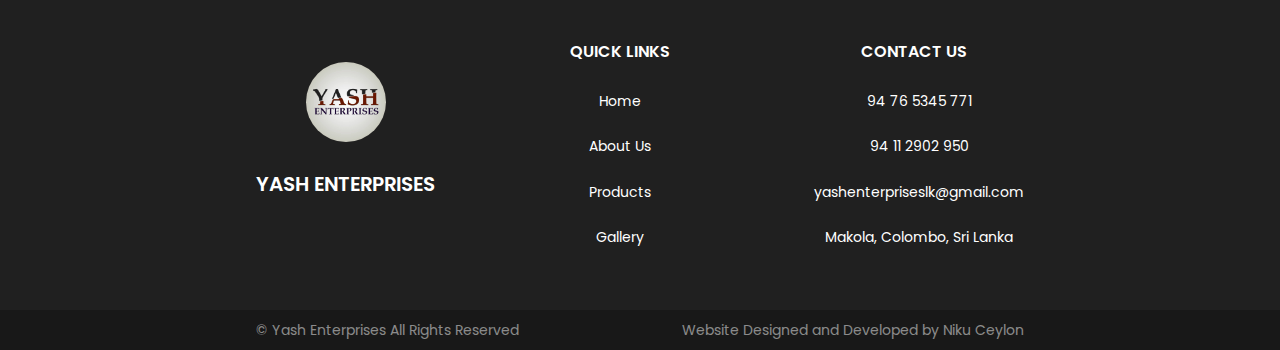
==== commit fa40c3d8: "Last" ====
--- a/index.html
+++ b/index.html
@@ -71,7 +71,8 @@
             <img class="hero-logo" src="assets/img/yash_logo.jpg">
             <p class="hero-pra">The best solution for Charcoal Pellets, BBQ Charcoal and many more Charcoal Based
                 Products</p>
-            <a href="#">Explore more <span><i class="fa fa-arrow-right" style="color: #ffffff;"></i></span> </a>
+            <a href="about.html">Explore more <span><i class="fa fa-arrow-right" style="color: #ffffff;"></i></span>
+            </a>
         </div>
     </section>
     <!-- Hero Section End -->
@@ -100,7 +101,8 @@
                             everything we produce here. We’re sure you’ll be satisfied with our products just like all
                             of our past customers. Check out all the selections below.
                         </p>
-                        <a href="#">Explore more <span><i class="fa fa-arrow-right" style="color: #202020;"></i></span>
+                        <a href="about.html">Explore more <span><i class="fa fa-arrow-right"
+                                    style="color: #202020;"></i></span>
                         </a>
                     </div>
                 </div>
@@ -144,20 +146,21 @@
             <div class="products">
                 <div class="product-1">
                     <div class="product-img-1"></div>
-                    <h4 id="productBtn" class="product-name">Charcoal Pellets</h4>
+                    <a id="productBtn" class="product-name" href="products.html">Charcoal Pellets</a>
                 </div>
                 <div class="product-1">
                     <div class="product-img-2"></div>
-                    <h4 id="productBtn" class="product-name">BBQ Charcoal</h4>
+                    <a id="productBtn" class="product-name" href="products.html">BBQ Charcoal</a>
                 </div>
                 <div class="product-1">
                     <div class="product-img-3"></div>
-                    <h4 id="productBtn" class="product-name">Refrigerator Airfreshner</h4>
+                    <a id="productBtn" class="product-name" href="products.html">Refrigerator Air Freshner</a>
                 </div>
             </div>
         </div>
     </section>
     <!-- Products End -->
+
 
 
     <!-- Gallery Start -->
@@ -167,7 +170,7 @@
             <div class="gallery-image-wrapper">
                 <div class="gallery-left">
                     <div class="img1"></div>
-                    <a href="#">Explore more</a>
+                    <a href="gallery.html"> Explore More </a>
                 </div>
                 <div class="gallery-right">
                     <div class="img2"></div>
@@ -187,9 +190,8 @@
                 <img class="hero-logo" src="assets/img/yash_logo.jpg" alt="yash_logo">
                 <h4 class="company-title">Yash enterprises</h4>
                 <p class="social-icons">
-                    <a href="#"><i class="fa-brands fa-facebook-f" style="color: #ffffff;"></i></a>
-                    <span><a href="#"><i class="fa-brands fa-instagram" style="color: #ffffff;"></i></a></span>
-                    <span><a href="#"><i class="fa-brands fa-youtube" style="color: #ffffff;"></i></a></span>
+                    <a href="https://www.facebook.com/yashenterpriseslk" target="_blank"><i class="fa-brands fa-facebook-f" style="color: #ffffff;"></i></a>
+                    <span><a href="https://www.youtube.com/channel/UCruqF8zl53qkzqfdflMCleA" target="_blank"><i class="fa-brands fa-youtube" style="color: #ffffff;"></i></a></span>
                 </p>
             </div>
             <div class="footer-center">
@@ -201,13 +203,15 @@
             </div>
             <div class="footer-right">
                 <h4 class="footer-title">Contact Us</h4>
-                <p class="footer-para"> <span><i class="fa fa-mobile-screen-button" style="color: #ffffff;"></i></span> 94 76 5345 771
+                <p class="footer-para"> <span><i class="fa fa-mobile-screen-button" style="color: #ffffff;"></i></span>
+                    94 76 5345 771
                 </p>
                 <p class="footer-para"> <span><i class="fa fa-phone" style="color: #ffffff;"></i></span> 94 11 2902 950
                 </p>
                 <p class="footer-para"> <span><i class="fa fa-envelope" style="color: #ffffff;"></i></span>
                     yashenterpriseslk@gmail.com</p>
-                <p class="footer-para"> <span><i class="fa-solid fa-location-dot" style="color: #ffffff;"></i></span> Makola, Colombo, Sri
+                <p class="footer-para"> <span><i class="fa-solid fa-location-dot" style="color: #ffffff;"></i></span>
+                    Makola, Colombo, Sri
                     Lanka</p>
             </div>
         </div>
--- a/assets/css/styles.css
+++ b/assets/css/styles.css
@@ -108,6 +108,7 @@
 }
 
 #mobileNav {
+    width: 100%;
     display: none;
     height: 100vh;
     background-color: #444444;
@@ -115,7 +116,7 @@
 }
 
 .mobile-nav-wrapper {
-    width: 80%;
+    width: 90%;
     height: 80%;
     margin: auto;
     display: flex;
@@ -132,7 +133,7 @@
 
 .menu-mobile li {
     list-style-type: none;
-    font-size: 35px;
+    font-size: 25px;
     border-bottom: 1px solid #ffffff;
     width: 60%;
     margin: auto;
@@ -143,7 +144,7 @@
     text-decoration: none;
     text-transform: uppercase;
     color: #ffffff;
-    font-size: 25px;
+    font-size: 20px;
     padding: 5px;
 }
 
@@ -261,7 +262,7 @@
     display: flex;
 }
 
-.abt{
+.abt {
     padding: 0 10px;
 }
 
@@ -408,6 +409,11 @@
     align-items: center;
 }
 
+.product-1 a {
+    text-decoration: none;
+    color: #181818;
+}
+
 /* Products End */
 
 
@@ -623,6 +629,7 @@
     .hero-title-wrapper {
         padding-top: 35vh;
     }
+
     /* Hero Section End */
 
 
@@ -926,6 +933,7 @@
     .option-img {
         font-size: 20px;
     }
+
     /* Why Us End */
 
 
@@ -940,7 +948,7 @@
         flex-direction: column;
         gap: 20px;
     }
-    
+
     .product-img-1 {
         width: 100%;
         height: 300px;
@@ -948,7 +956,7 @@
         background-size: cover;
         background-position: center;
     }
-    
+
     .product-img-2 {
         width: 100%;
         height: 300px;
@@ -956,7 +964,7 @@
         background-size: cover;
         background-position: center;
     }
-    
+
     .product-img-3 {
         width: 100%;
         height: 300px;
@@ -1012,7 +1020,7 @@
 
 
     /* Footer Start */
-    
+
     .footer-wrapper {
         width: 80%;
         margin: auto;
@@ -1020,14 +1028,14 @@
         display: flex;
         flex-direction: column;
     }
-    
+
     .footer-left {
         display: flex;
         flex-direction: column;
         justify-content: center;
         align-items: center;
     }
-    
+
     .footer-center {
         display: flex;
         flex-direction: column;
@@ -1035,21 +1043,21 @@
         align-items: center;
         padding: 40px 0;
     }
-    
+
     .footer-right {
         display: flex;
         flex-direction: column;
         justify-content: center;
         align-items: center;
     }
-    
+
     .company-title {
         color: #ffffff;
         text-transform: uppercase;
         font-size: 20px;
         padding: 5px 0;
     }
-    
+
     .footer-title {
         color: #ffffff;
         text-transform: uppercase;
@@ -1057,23 +1065,23 @@
         font-weight: 600;
         padding-bottom: 0;
     }
-    
+
     .footer-para {
         color: #ffffff;
         font-size: 14px;
         margin: auto;
         padding-top: 10px;
     }
-    
+
     .footer-para a {
         text-decoration: none;
         color: #ffffff;
     }
-    
+
     .footer-para i {
         padding: 0 5px;
     }
-    
+
     #copyright-section {
         width: 100%;
         height: 60px;
@@ -1083,14 +1091,14 @@
         justify-content: center;
         align-items: center;
     }
-    
+
     .copyright-wrapper {
         width: 80%;
         margin: auto;
         display: flex;
         flex-direction: column;
     }
-    
+
     .copyright-details {
         color: #ffffff83;
         font-size: 12px;
